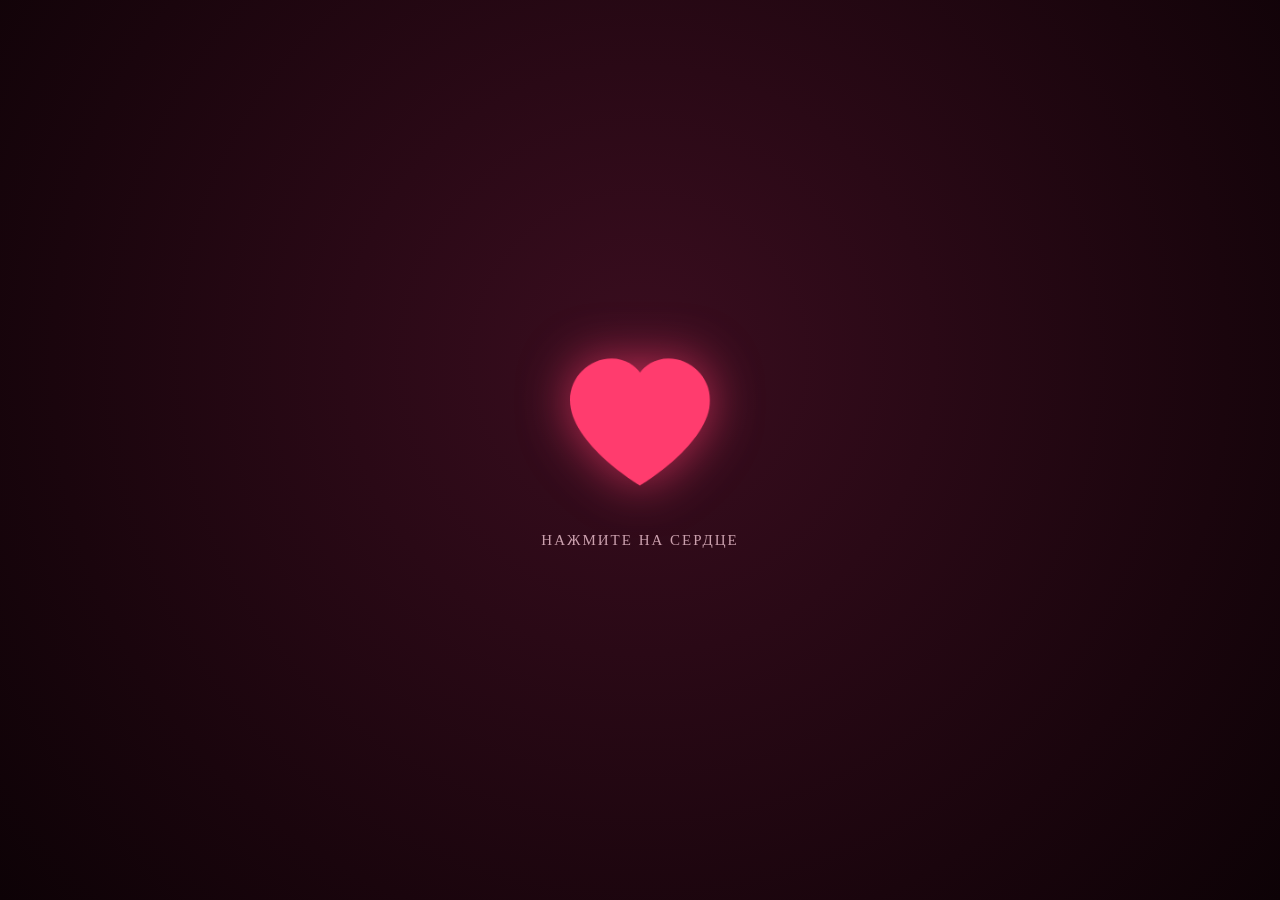
==== kabluk.html @ b3621277 "nikita&&inna" ====
<!DOCTYPE html>
<html lang="ru">
<head>
<meta charset="UTF-8">
<meta name="viewport" content="width=device-width, initial-scale=1.0, maximum-scale=1.0, user-scalable=no, viewport-fit=cover">
<meta name="apple-mobile-web-app-capable" content="yes">
<meta name="format-detection" content="telephone=no">
<title>Приглашение на свадьбу</title>
<style>
  * { margin:0; padding:0; box-sizing:border-box; -webkit-tap-highlight-color:transparent; }
  html, body { height:100%; overflow:hidden; font-family: 'Georgia', serif; }

  /* ---------- ЭКРАН С СЕРДЦЕМ ---------- */
  #intro {
    position:fixed; inset:0;
    display:flex; flex-direction:column;
    align-items:center; justify-content:center;
    background: radial-gradient(circle at 50% 40%, #3a0d1f 0%, #1a050d 70%, #0d0206 100%);
    z-index:10;
    transition: opacity .9s ease, transform .9s ease;
    -webkit-transition: opacity .9s ease, -webkit-transform .9s ease;
  }
  #intro.hide {
    opacity:0;
    -webkit-transform: scale(1.15);
    transform: scale(1.15);
    pointer-events:none;
  }

  .heart-btn {
    width: 140px; height: 140px;
    display:flex; align-items:center; justify-content:center;
    cursor:pointer;
    touch-action: manipulation;
    -webkit-user-select: none; user-select: none;
    /* статичное свечение — НЕ в @keyframes */
    -webkit-filter: drop-shadow(0 0 25px rgba(255,60,110,.7));
    filter: drop-shadow(0 0 25px rgba(255,60,110,.7));
  }

  .heart-btn svg {
    width:100%; height:100%;
    display:block;
    transform-origin: center center;
    -webkit-transform-origin: center center;
    will-change: transform;
  }

  .heart-btn .fill { fill:#ff3c6e; }

  /* анимация вешается классом из JS после load — надёжно для Safari */
  .heart-btn svg.beat {
    -webkit-animation: pulse 1.4s ease-in-out infinite;
    animation: pulse 1.4s ease-in-out infinite;
  }

  @-webkit-keyframes pulse {
    0%,100% { -webkit-transform: scale(1);    transform: scale(1); }
    50%     { -webkit-transform: scale(1.12); transform: scale(1.12); }
  }
  @keyframes pulse {
    0%,100% { -webkit-transform: scale(1);    transform: scale(1); }
    50%     { -webkit-transform: scale(1.12); transform: scale(1.12); }
  }

  .hint {
    margin-top: 40px;
    color:#f3c7d4; font-size:15px; letter-spacing:2px;
    text-transform:uppercase; opacity:.8;
    -webkit-animation: blink 2s ease-in-out infinite;
    animation: blink 2s ease-in-out infinite;
  }
  @-webkit-keyframes blink { 0%,100%{opacity:.35} 50%{opacity:.9} }
  @keyframes blink { 0%,100%{opacity:.35} 50%{opacity:.9} }

  /* ---------- САМ САЙТ ПРИГЛАШЕНИЯ ---------- */
  #site {
    position:fixed; inset:0;
    overflow-y:auto; -webkit-overflow-scrolling:touch;
    background: #fdf6f0;
    opacity:0; visibility:hidden;
    transition: opacity .9s ease .3s;
    -webkit-transition: opacity .9s ease .3s;
  }
  #site.show { opacity:1; visibility:visible; }

  .hero {
    min-height:100vh;
    display:flex; flex-direction:column;
    align-items:center; justify-content:center;
    text-align:center; padding:40px 24px;
    background: linear-gradient(160deg,#fdf6f0 0%,#fbe9ee 100%);
  }
  .names {
    font-size: 42px; color:#7a1f3d; line-height:1.15;
    font-weight:400; letter-spacing:1px;
  }
  .names .amp { color:#e0567f; font-style:italic; font-size:34px; display:block; margin:6px 0; }
  .date {
    margin-top:28px; font-size:20px; color:#a35c74;
    letter-spacing:4px; text-transform:uppercase;
  }
  .divider { width:60px; height:1px; background:#e0567f; margin:32px 0; opacity:.6; }
  .subtitle { color:#8a5a6a; font-size:17px; line-height:1.7; max-width:340px; }

  .section { padding:60px 24px; text-align:center; }
  .section h2 {
    font-size:15px; letter-spacing:5px; text-transform:uppercase;
    color:#c07a92; margin-bottom:26px; font-weight:400;
  }
  .section p { color:#5c3a45; font-size:17px; line-height:1.8; }
  .big { font-size:22px; color:#7a1f3d; margin:6px 0; }

  .bg-soft { background:#fbe9ee; }

  .btn {
    display:inline-block; margin-top:14px; padding:14px 34px;
    border:1px solid #e0567f; border-radius:40px;
    color:#c2385e; text-decoration:none; font-size:15px;
    letter-spacing:2px; text-transform:uppercase;
    transition: .25s;
    -webkit-transition: .25s;
    touch-action: manipulation;
  }
  .btn:active { background:#e0567f; color:#fff; }

  .footer { padding:50px 24px 70px; text-align:center; color:#b98a99; font-size:15px; letter-spacing:2px; }

  /* уважаем настройку «Уменьшение движения» — но не отключаем полностью,
     а делаем анимацию мягче, чтобы сердце всё равно «жило» */
  @media (prefers-reduced-motion: reduce) {
    .heart-btn svg.beat { -webkit-animation: none; animation: none; }
    .hint { -webkit-animation: none; animation: none; opacity:.7; }
  }
</style>
</head>
<body>

<!-- ===== ЭКРАН 1: СЕРДЦЕ ===== -->
<div id="intro">
  <div class="heart-btn" id="heart">
    <svg viewBox="0 0 32 29" xmlns="http://www.w3.org/2000/svg">
      <path class="fill" d="M16 29S0 19.5 0 9.5C0 4.3 4.3 0 9.5 0 12.6 0 15 1.7 16 3.2 17 1.7 19.4 0 22.5 0 27.7 0 32 4.3 32 9.5 32 19.5 16 29 16 29z"/>
    </svg>
  </div>
  <div class="hint">Нажмите на сердце</div>
</div>

<!-- ===== ЭКРАН 2: ПРИГЛАШЕНИЕ ===== -->
<div id="site">

  <section class="hero">
    <div class="names">
      Рома
      <span class="amp">&</span>
      Никита
    </div>
    <div class="divider"></div>
    <div class="date">14 · 09 · 2026</div>
  </section>

  <section class="section">
    <h2>Дорогие друзья!</h2>
    <p>В этот особенный день мы хотим разделить<br>нашу радость вместе с вами.</p>
    <p style="margin-top:20px">Приглашаем вас на нашу свадьбу,<br>которая состоится</p>
    <p class="big" style="margin-top:18px">14 сентября 2026</p>
    <p>в 15:00</p>
  </section>

  <section class="section bg-soft">
    <h2>Место проведения</h2>
    <p class="big">Река «Днепр»</p>
    <p>С собой обязательно фидер</p>
    <a class="btn" href="https://maps.google.com" target="_blank" rel="noopener">Открыть карту</a>
  </section>

  <section class="section">
    <h2>Программа дня</h2>
    <p class="big">15:00 — Ловля</p>
    <p class="big">17:00 — Рыба</p>
    <p class="big">22:00 — Девочик</p>
  </section>

  <section class="section bg-soft">
    <h2>Подтверждение</h2>
    <p>Пожалуйста, сообщите о своём присутствии<br>до 1 сентября</p>
    <a class="btn" href="tel:+79001234567">Позвонить</a>
  </section>

  <div class="footer">С любовью, Инна & Никита ♥</div>

</div>

<script>
(function () {
  var intro = document.getElementById('intro');
  var site  = document.getElementById('site');
  var heart = document.getElementById('heart');
  var svg   = heart.querySelector('svg');
  var opened = false;

  // 1) Запускаем анимацию биения только после полной загрузки — Safari так надёжнее
  function startBeat() {
    svg.classList.add('beat');
  }
  if (document.readyState === 'complete') {
    startBeat();
  } else {
    window.addEventListener('load', startBeat);
    // страховка: если load почему-то не сработал за 1.5 сек — запускаем принудительно
    setTimeout(startBeat, 1500);
  }

  // 2) Открытие приглашения
  function openSite(e) {
    if (e) { e.preventDefault(); }
    if (opened) return;
    opened = true;

    intro.classList.add('hide');
    site.classList.add('show');
    site.scrollTop = 0;

    if (navigator.vibrate) { try { navigator.vibrate(30); } catch (err) {} }

    setTimeout(function () { intro.style.display = 'none'; }, 1000);
  }

  // 3) «Пуленепробиваемый» набор обработчиков:
  //    pointerup — современные Safari/Chrome,
  //    touchend  — старые iOS и встроенные браузеры мессенджеров,
  //    click     — десктоп и страховка.
  //    Флаг opened не даёт сработать дважды.
  heart.addEventListener('pointerup', openSite, { passive: false });
  heart.addEventListener('touchend',  openSite, { passive: false });
  heart.addEventListener('click',     openSite, false);

  // 4) Блокируем «фантомные» клики и случайный скролл на экране сердца
  heart.addEventListener('touchstart', function (e) { e.preventDefault(); }, { passive: false });
})();
</script>
</body>
</html>
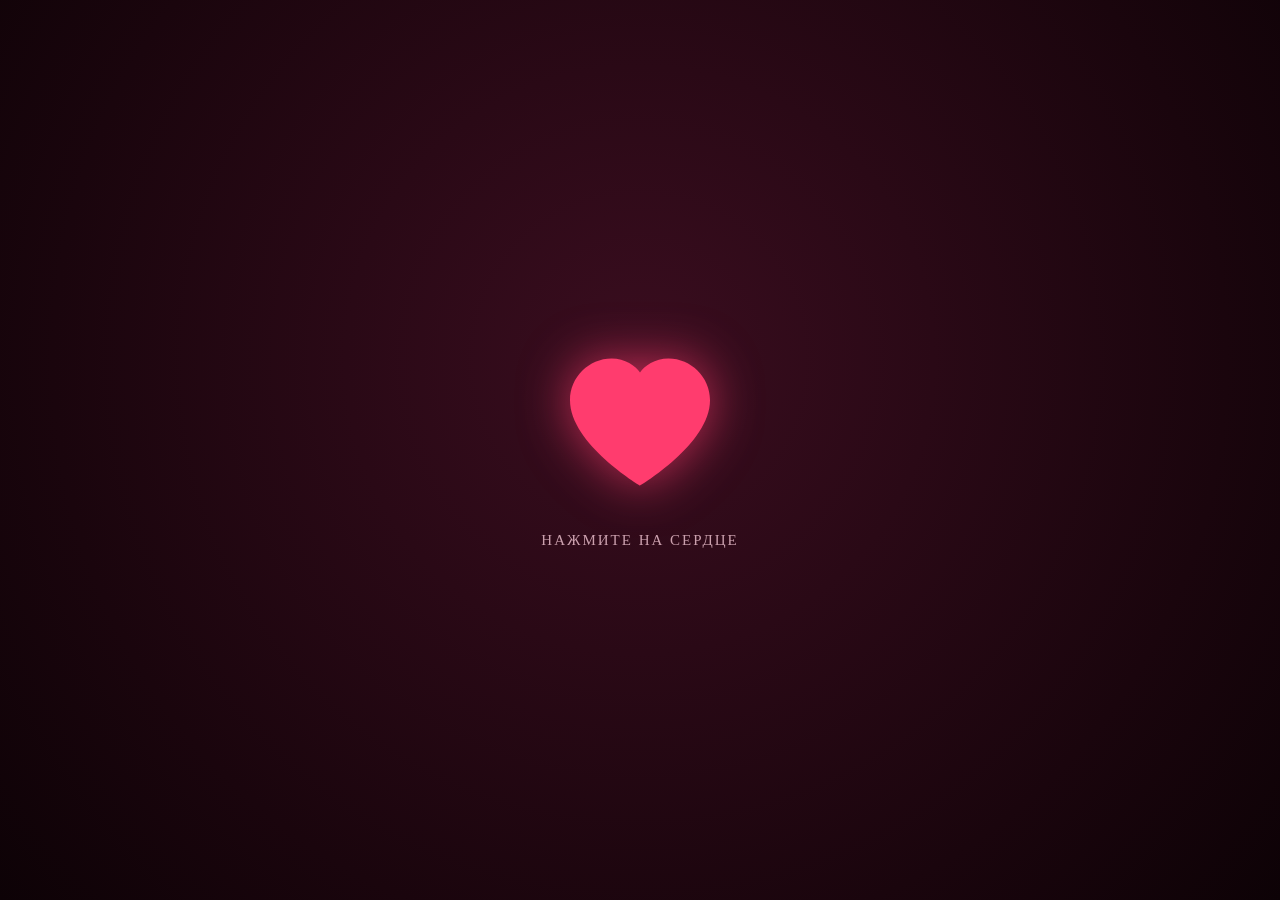
==== commit b32fab58: "Update kabluk.html" ====
--- a/kabluk.html
+++ b/kabluk.html
@@ -151,7 +151,7 @@
 
   <section class="hero">
     <div class="names">
-      Рома
+      Инна
       <span class="amp">&</span>
       Никита
     </div>
@@ -240,4 +240,4 @@
 })();
 </script>
 </body>
-</html>+</html>
